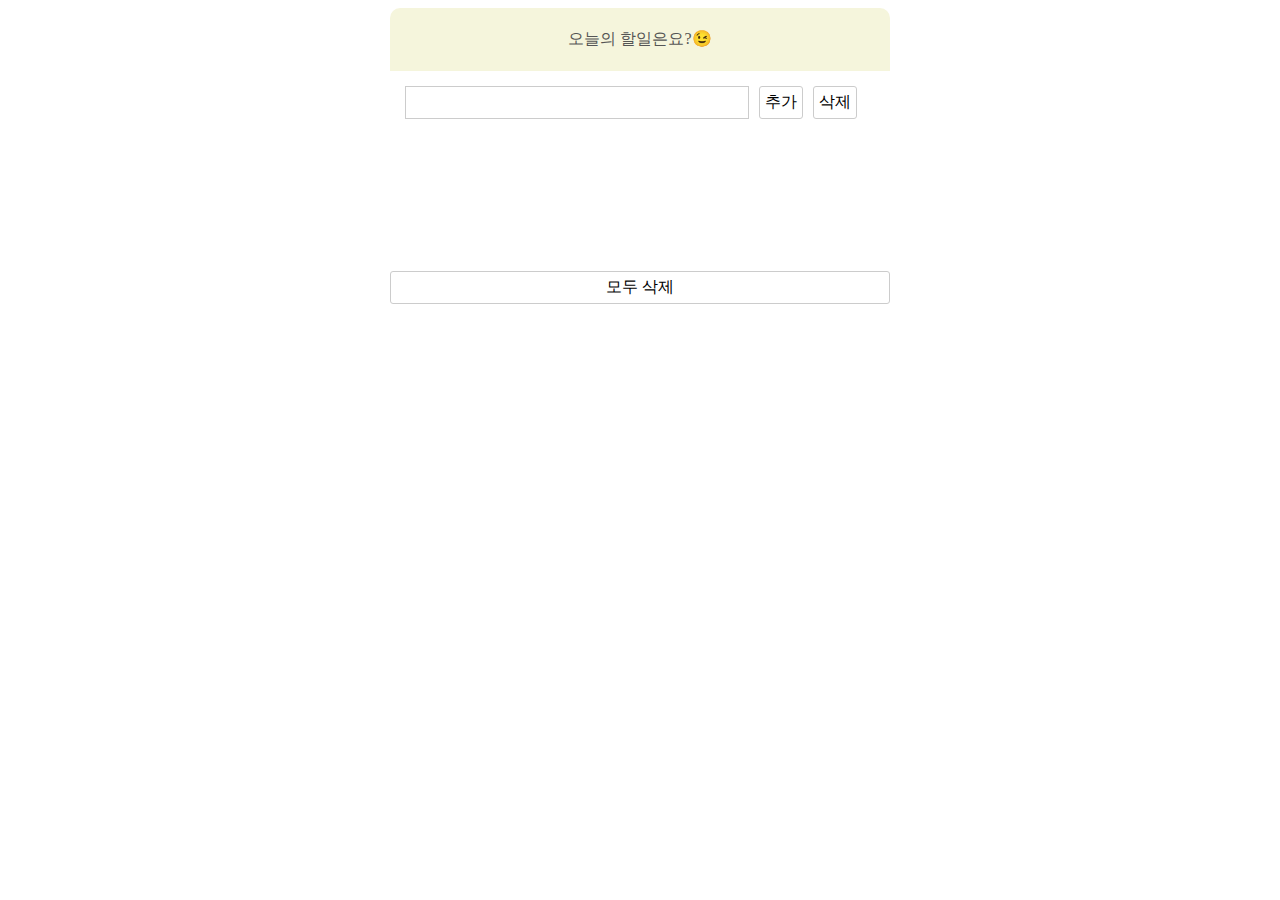
==== index.html @ e54efcfa "js 추가" ====
<!DOCTYPE html>
<html lang="en">
<head>
    <meta charset="UTF-8">
    <meta http-equiv="X-UA-Compatible" content="IE=edge">
    <meta name="viewport" content="width=device-width, initial-scale=1.0">
    <title>할일목록</title>
    <link rel="stylesheet" href="style.css">
    <script src="script.js"></script>

    
</head>
<body>
    <div class="wrap">
        <header>
            <p>오늘의 할일은요?😉</p> 
        </header>
        <div class="section">
           <div class="s1">
                <input type="text"> 
                    <div class="btnBox">
                        <div class="btn">추가</div>
                        <div class="btn">삭제</div>
                    </div>
                   
            </div>
        </div>
        
        <footer><div class="btn">모두 삭제</div></footer>
    </div>
    
    
</body>
</html>
---- style.css ----
.wrap{width:500px; margin:0 auto;}
header{background : #f5f5dc; padding:5px 0; border-radius: 10px 10px 0 0;}
header > p{color:#555; text-align: center;}

.section{padding:15px;  box-sizing: border-box; height:200px; }
.section .s1, .btnBox {display: flex;}
.section .s1 input{width:72%; border:1px solid #ccc;}

.btn{border:1px solid #ccc; border-radius: 3px; padding:5px; text-align: center;}
.btn:hover{background: #f5f5dc; border: 1px solid #f5f5dc;}
.btnBox>div:first-child{margin: 0 10px;}
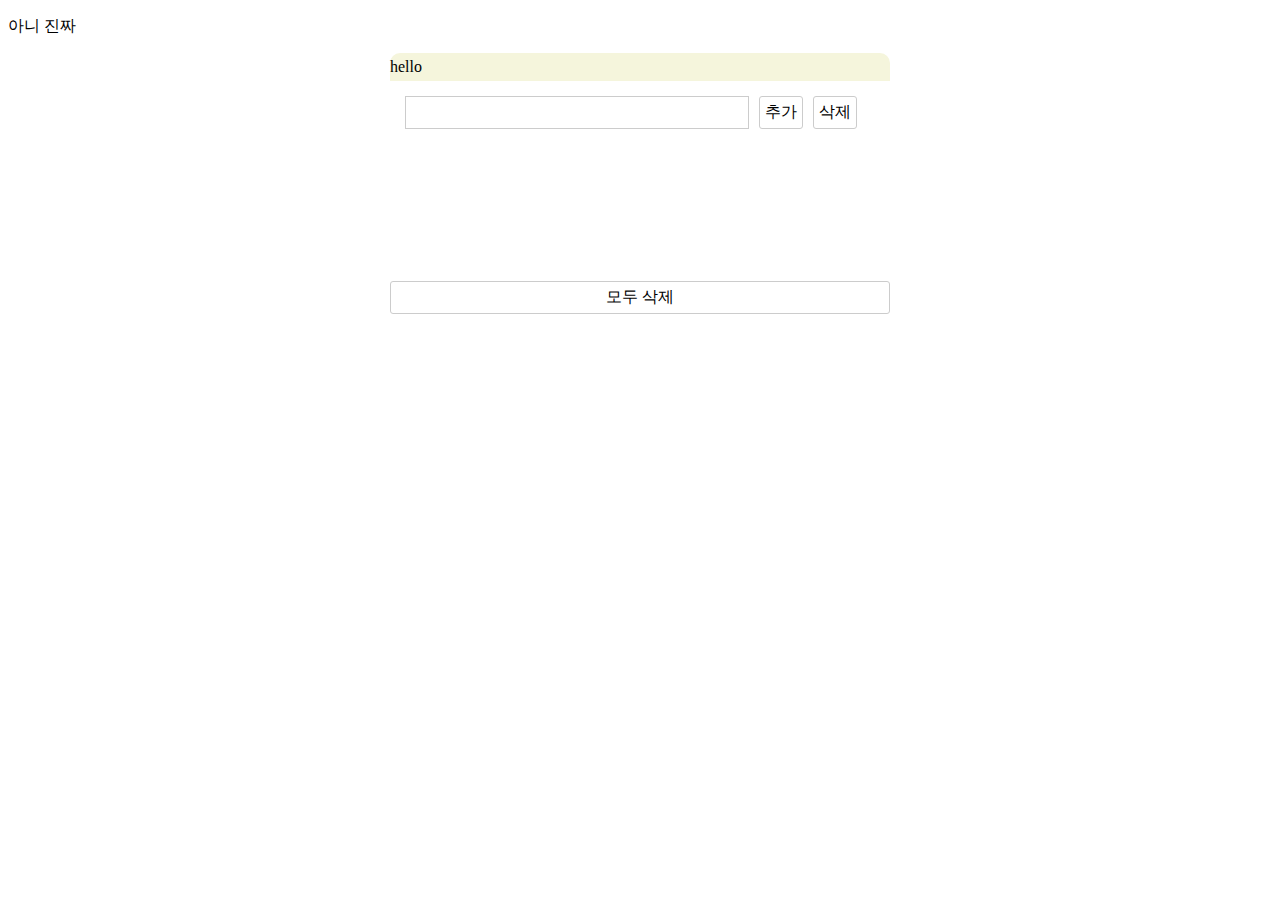
==== commit a24d9c71: "#3.1 html in javascript 수업 듣는 중" ====
--- a/index.html
+++ b/index.html
@@ -6,14 +6,14 @@
     <meta name="viewport" content="width=device-width, initial-scale=1.0">
     <title>할일목록</title>
     <link rel="stylesheet" href="style.css">
-    <script src="script.js"></script>
-
-    
+   
 </head>
 <body>
+    <p id="appjs">오늘의 할일은요?</p> 
     <div class="wrap">
         <header>
-            <p>오늘의 할일은요?😉</p> 
+            hello
+           
         </header>
         <div class="section">
            <div class="s1">
@@ -31,4 +31,7 @@
     
     
 </body>
+<script src="script.js"></script>
+<script src="returns.js"></script>
+<script src="app.js"></script>
 </html>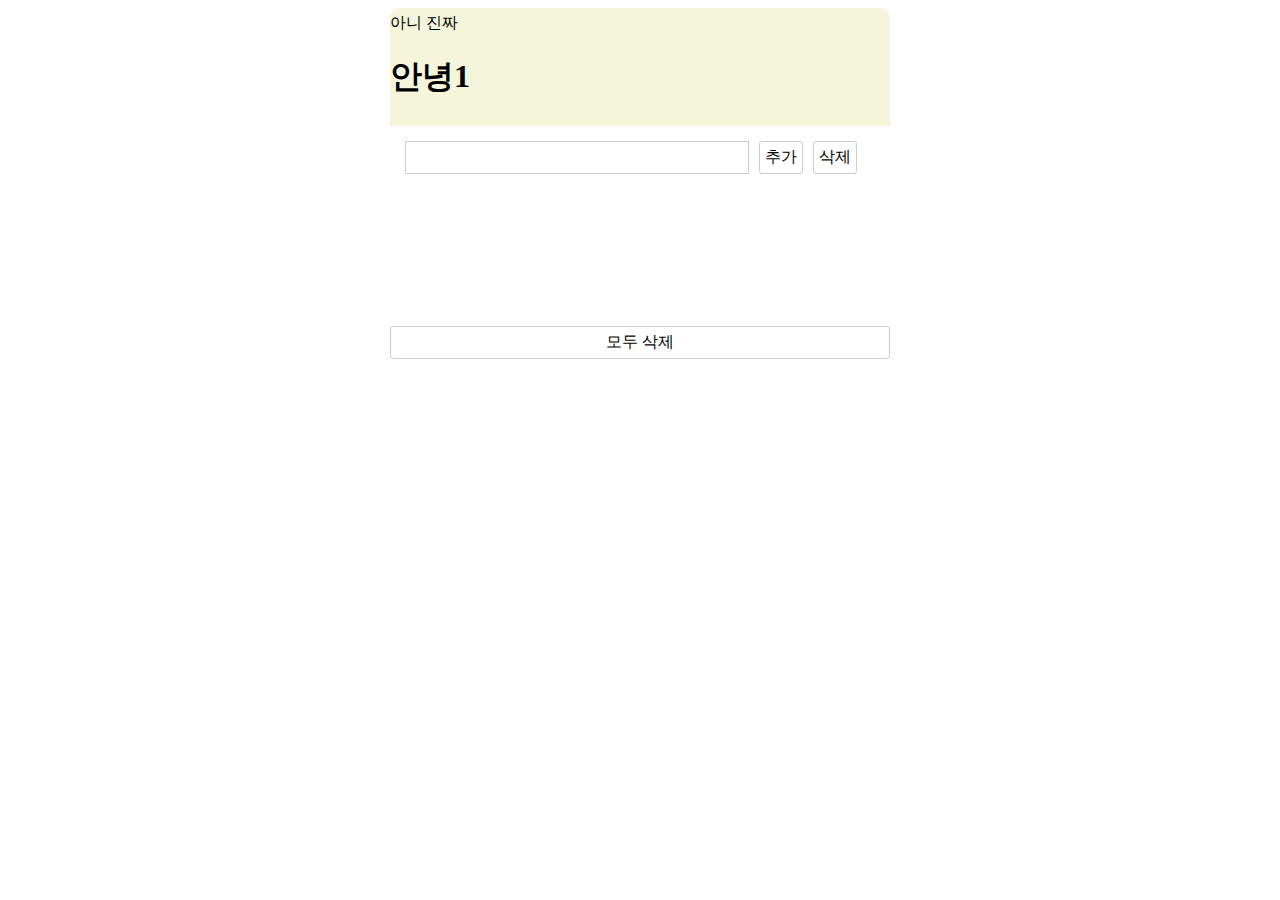
==== commit 35bfb836: "app.js 함수명의 위치를 바꾸는것과, addEventListener 선택자에서 null값을 불러올때--- html에서 태그가 div인지 확인해  볼 것," ====
--- a/index.html
+++ b/index.html
@@ -9,10 +9,13 @@
    
 </head>
 <body>
-    <p id="appjs">오늘의 할일은요?</p> 
+    
     <div class="wrap">
         <header>
-            hello
+            <div id="appjs" class="title">오늘의 할일은요?</div> 
+            <div class="hello">
+                <h1>안녕1</h1>
+            </div>
            
         </header>
         <div class="section">
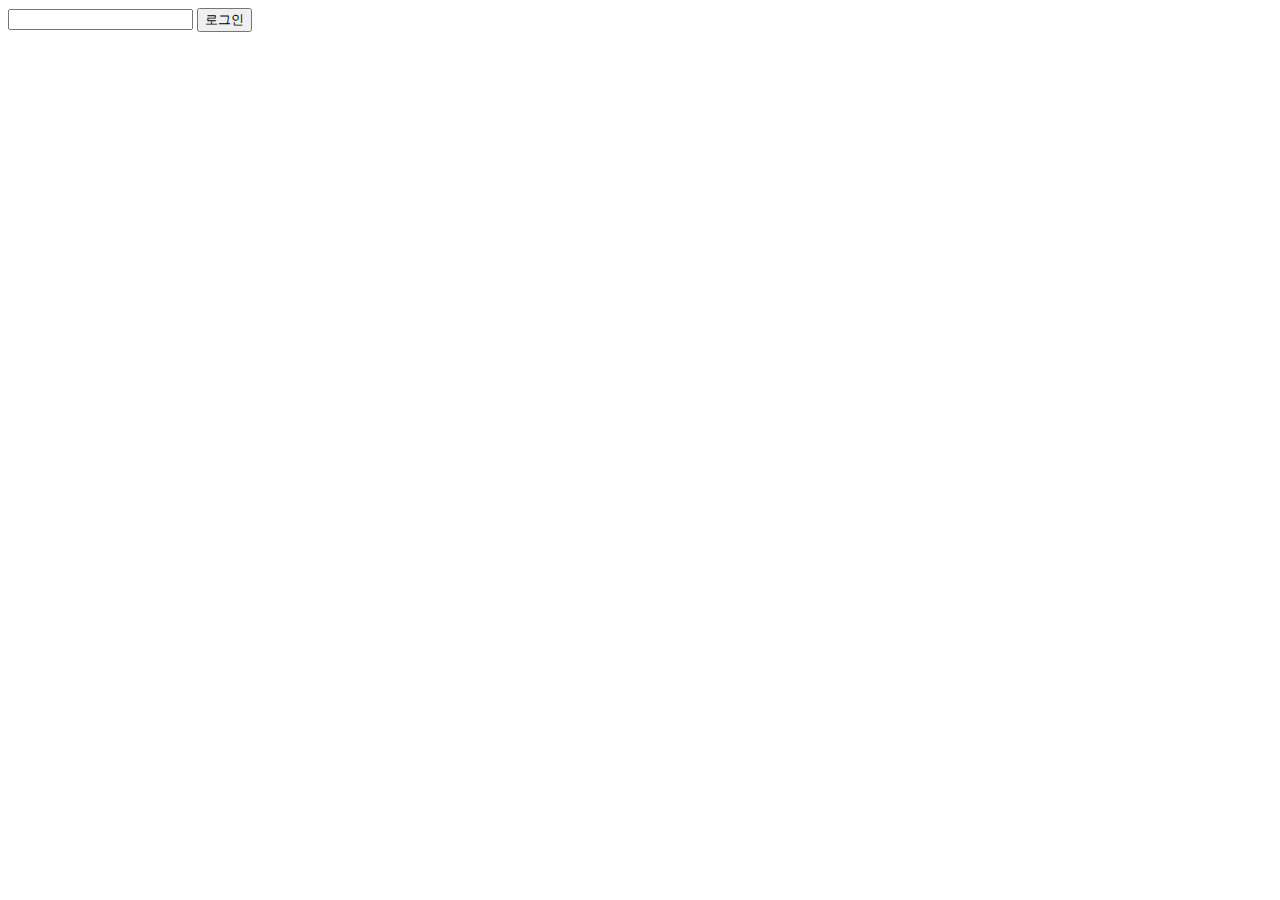
==== commit f08689d8: "html : 로그인 화면 창 js : input:text의 value값을 localstorage 에 저장 및 불러오기 , submit 이벤트 처리" ====
--- a/index.html
+++ b/index.html
@@ -4,37 +4,19 @@
     <meta charset="UTF-8">
     <meta http-equiv="X-UA-Compatible" content="IE=edge">
     <meta name="viewport" content="width=device-width, initial-scale=1.0">
-    <title>할일목록</title>
+    <title>Momentum app</title>
     <link rel="stylesheet" href="style.css">
    
 </head>
 <body>
-    
-    <div class="wrap">
-        <header>
-            <div id="appjs" class="title">오늘의 할일은요?</div> 
-            <div class="hello">
-                <h1>안녕1</h1>
-            </div>
-           
-        </header>
-        <div class="section">
-           <div class="s1">
-                <input type="text"> 
-                    <div class="btnBox">
-                        <div class="btn">추가</div>
-                        <div class="btn">삭제</div>
-                    </div>
-                   
-            </div>
-        </div>
-        
-        <footer><div class="btn">모두 삭제</div></footer>
-    </div>
+    <form id="loginForm" class="hidden">
+       <input type="text" value="">
+      <input type="submit" value="로그인">
+    </form>
+    <h1 id="greeting" class="hidden"></h1>
     
     
 </body>
-<script src="script.js"></script>
-<script src="returns.js"></script>
+
 <script src="app.js"></script>
 </html>--- a/style.css
+++ b/style.css
@@ -1,12 +1 @@
-
-.wrap{width:500px; margin:0 auto;}
-header{background : #f5f5dc; padding:5px 0; border-radius: 10px 10px 0 0;}
-header > p{color:#555; text-align: center;}
-
-.section{padding:15px;  box-sizing: border-box; height:200px; }
-.section .s1, .btnBox {display: flex;}
-.section .s1 input{width:72%; border:1px solid #ccc;}
-
-.btn{border:1px solid #ccc; border-radius: 3px; padding:5px; text-align: center;}
-.btn:hover{background: #f5f5dc; border: 1px solid #f5f5dc;}
-.btnBox>div:first-child{margin: 0 10px;}+.hidden{ display: none;}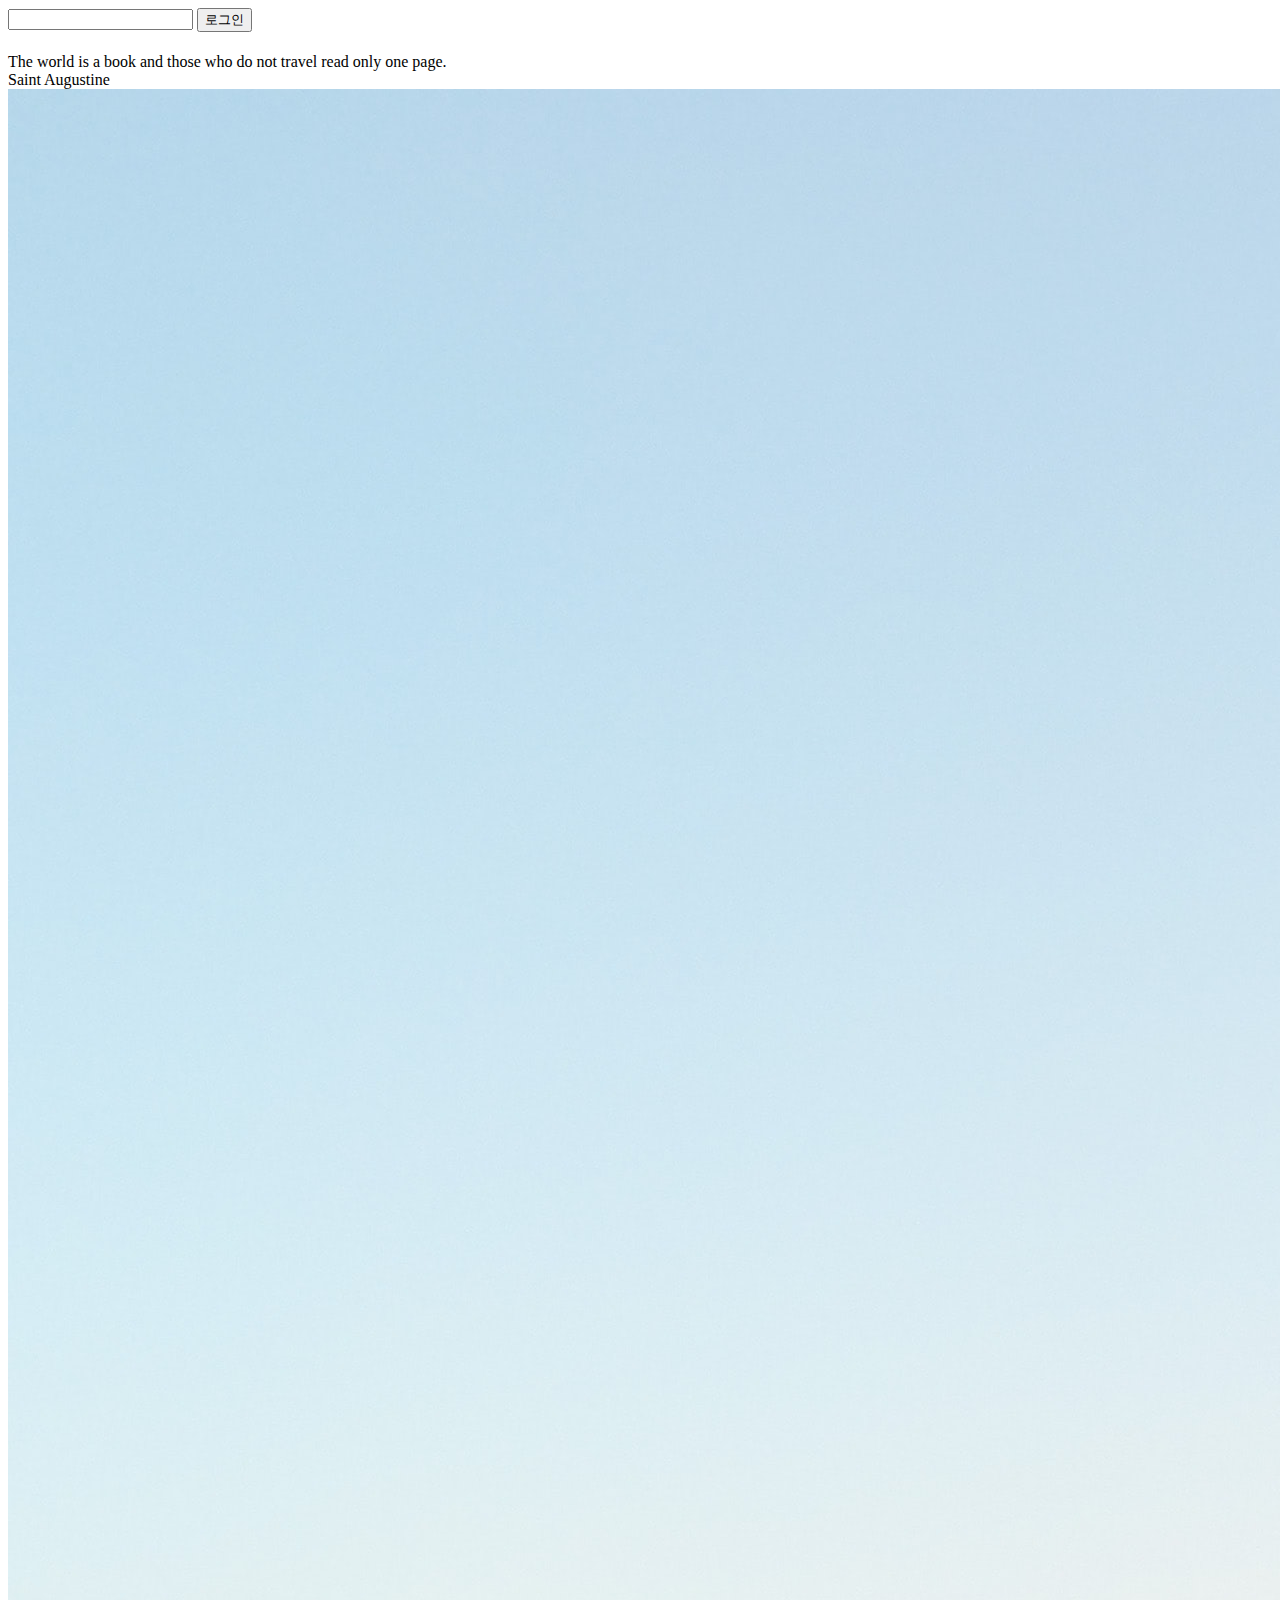
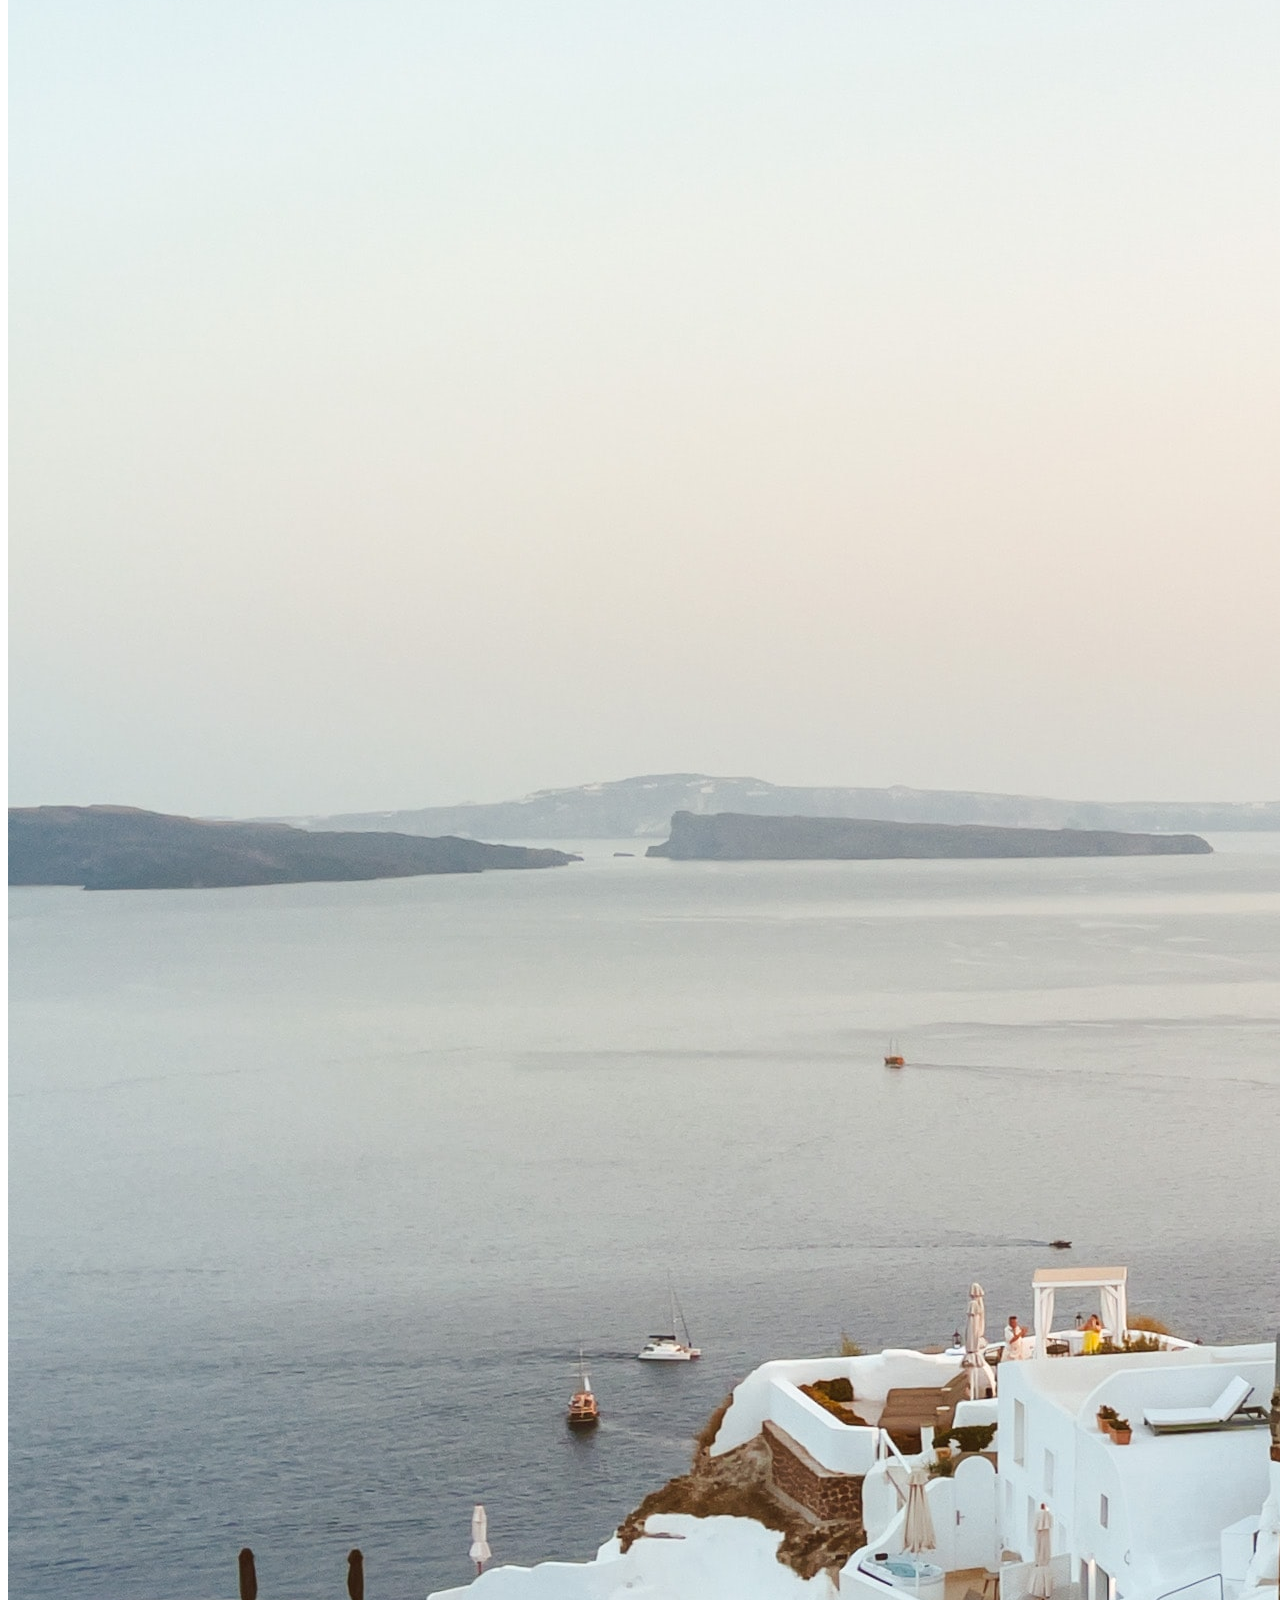
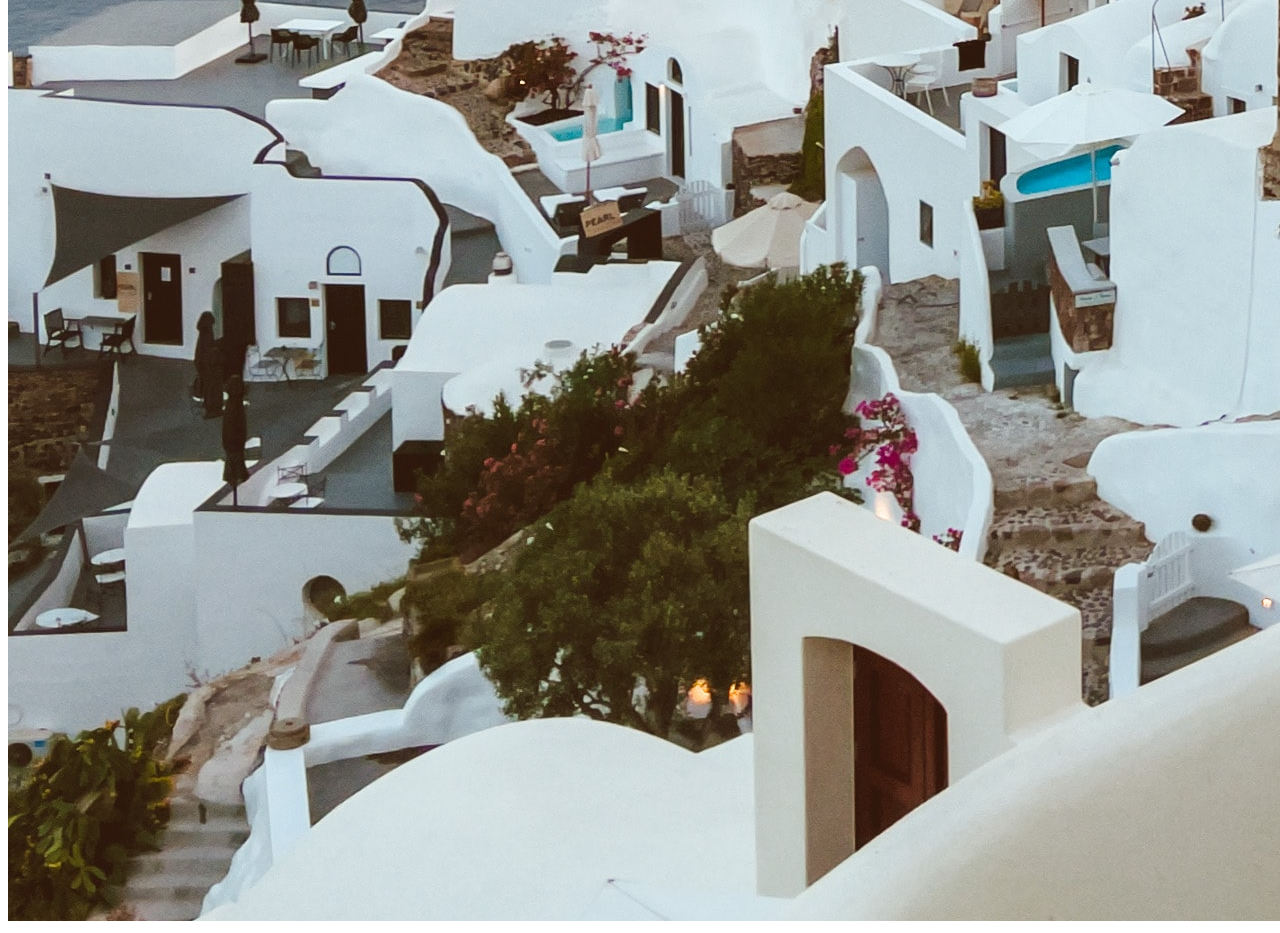
==== commit 4460b905: "정수의 랜덤 숫자 뽑기 Math.floor(Math.random())" ====
--- a/index.html
+++ b/index.html
@@ -1,22 +1,34 @@
 <!DOCTYPE html>
 <html lang="en">
+
 <head>
     <meta charset="UTF-8">
     <meta http-equiv="X-UA-Compatible" content="IE=edge">
     <meta name="viewport" content="width=device-width, initial-scale=1.0">
     <title>Momentum app</title>
-    <link rel="stylesheet" href="style.css">
-   
+    <link rel="stylesheet" href="css/style.css">
+
 </head>
+
 <body>
+    <div class="clock"></div>
     <form id="loginForm" class="hidden">
-       <input type="text" value="">
-      <input type="submit" value="로그인">
+        <input type="text" value="">
+        <input type="submit" value="로그인">
     </form>
     <h1 id="greeting" class="hidden"></h1>
-    
-    
+    <div id="quote">
+        <span></span><br>
+        <span></span>
+    </div>
+
+
+
+
 </body>
+<script src="js/clock.js"></script>
+<script src="js/gretting.js"></script>
+<script src="js/quotes.js"></script>
+<script src="js/bgimg.js"></script>
 
-<script src="app.js"></script>
 </html>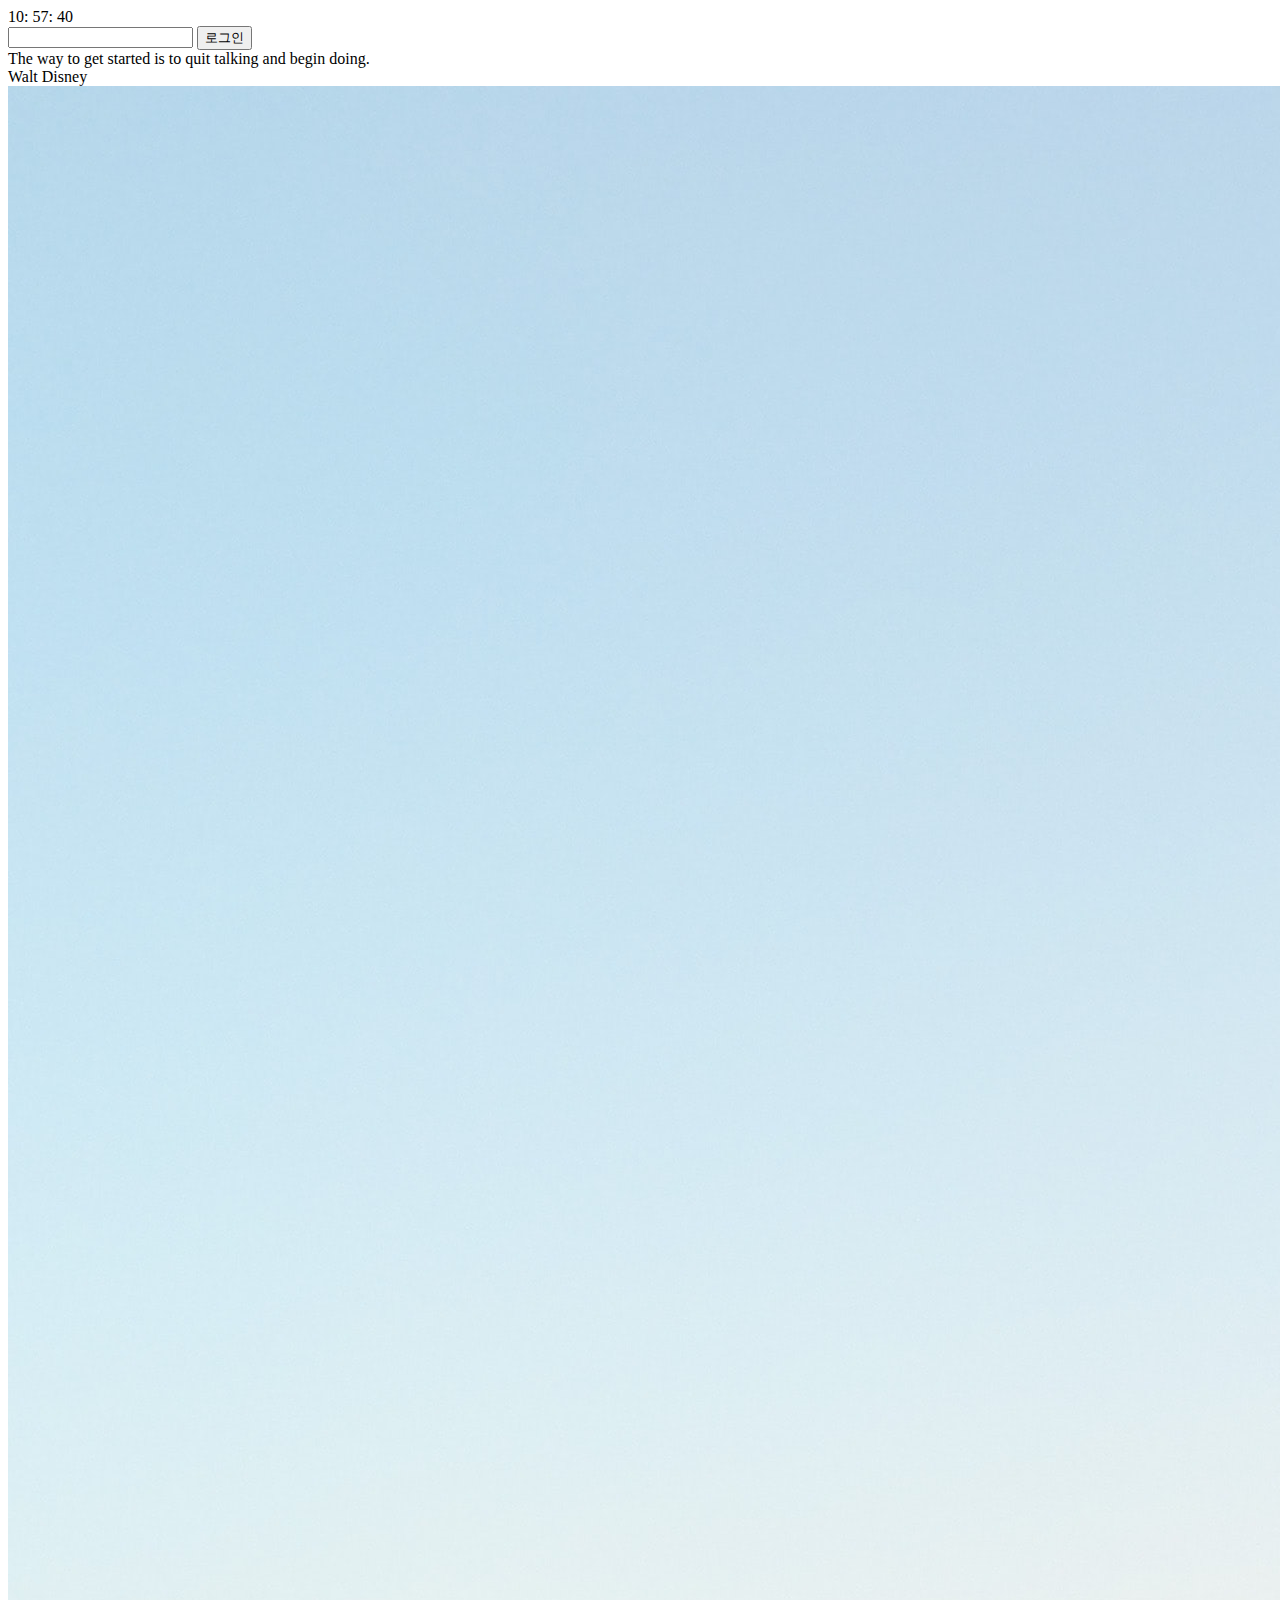
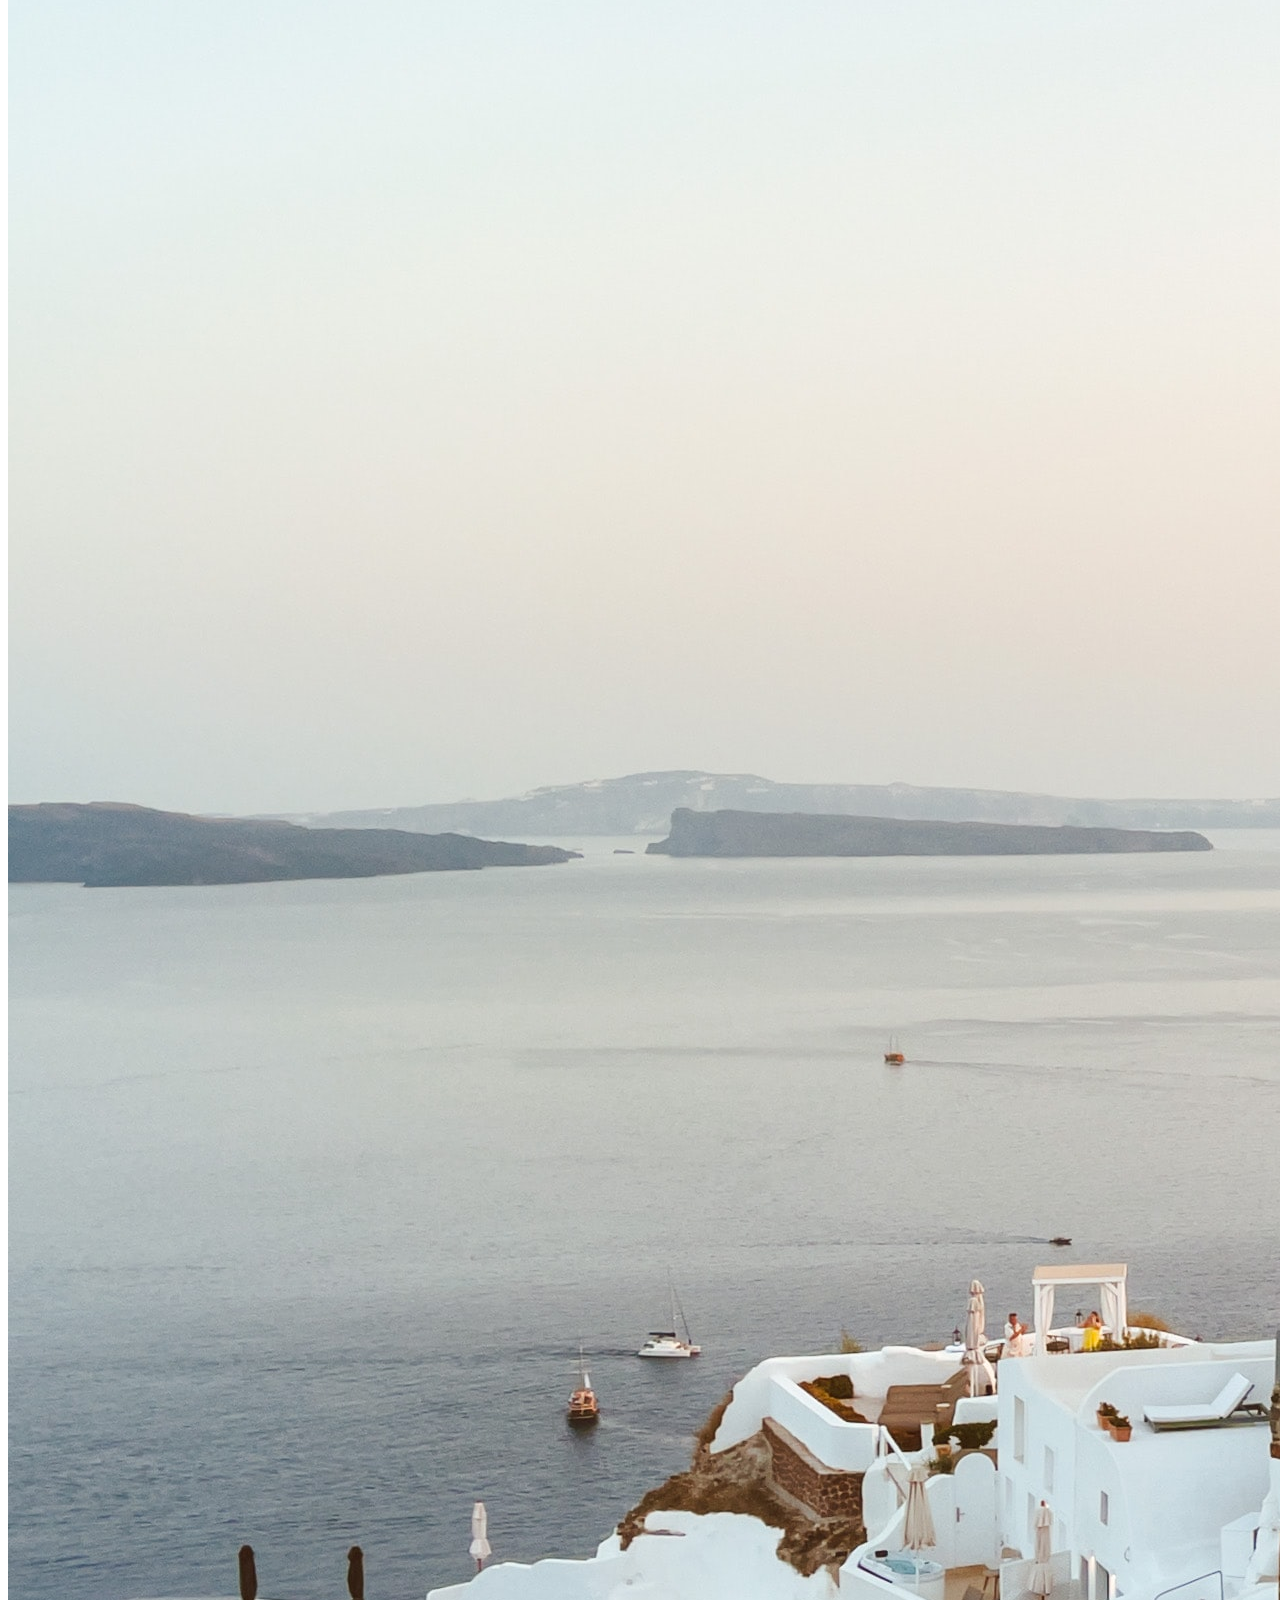
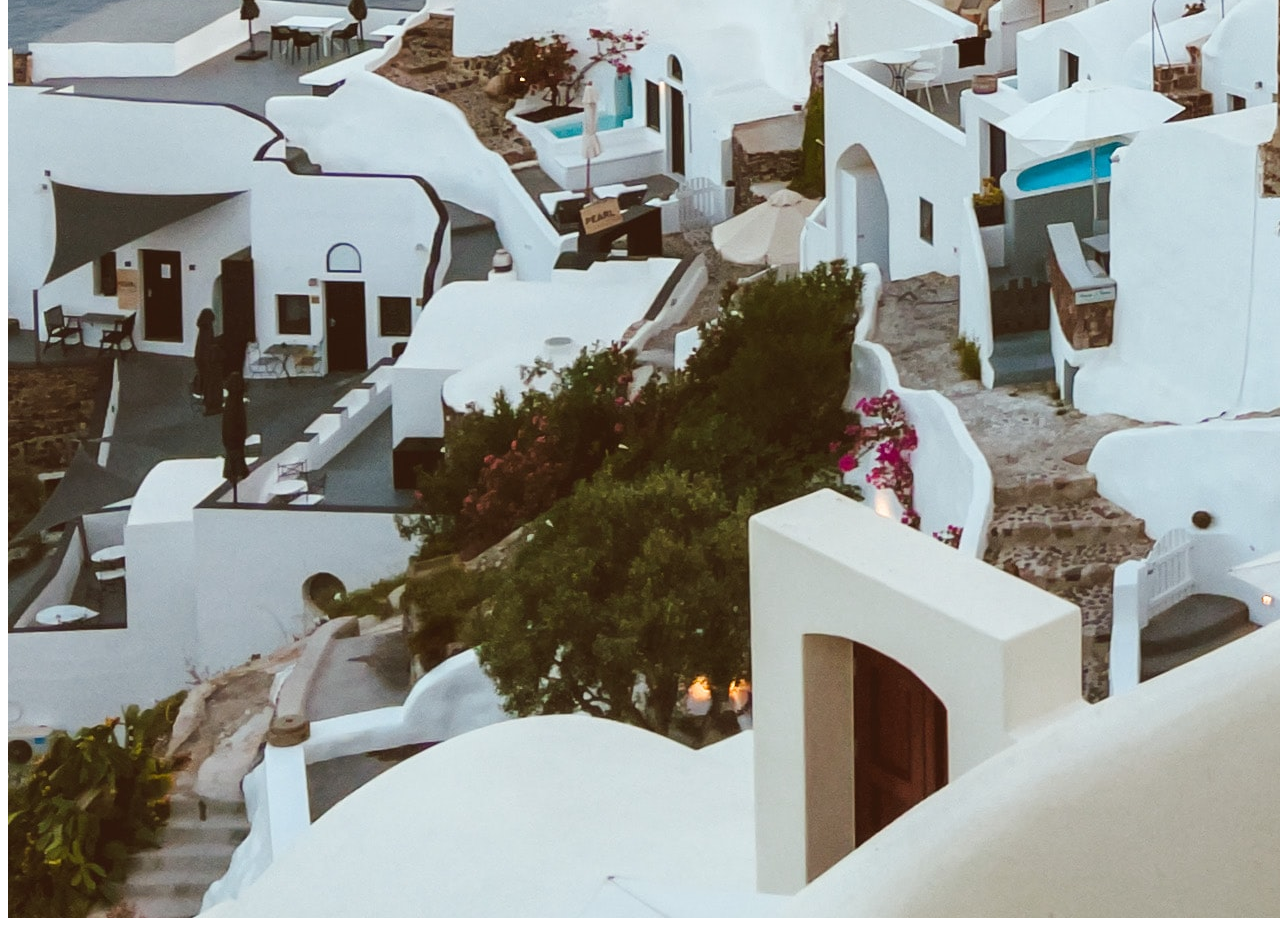
==== commit 191739b2: "마스터용 수정" ====
--- a/index.html
+++ b/index.html
@@ -30,5 +30,6 @@
 <script src="js/gretting.js"></script>
 <script src="js/quotes.js"></script>
 <script src="js/bgimg.js"></script>
+<script src="js.todo.js"></script>
 
 </html>--- a/css/style.css
+++ b/css/style.css
@@ -0,0 +1 @@
+.hidden{ display: none;}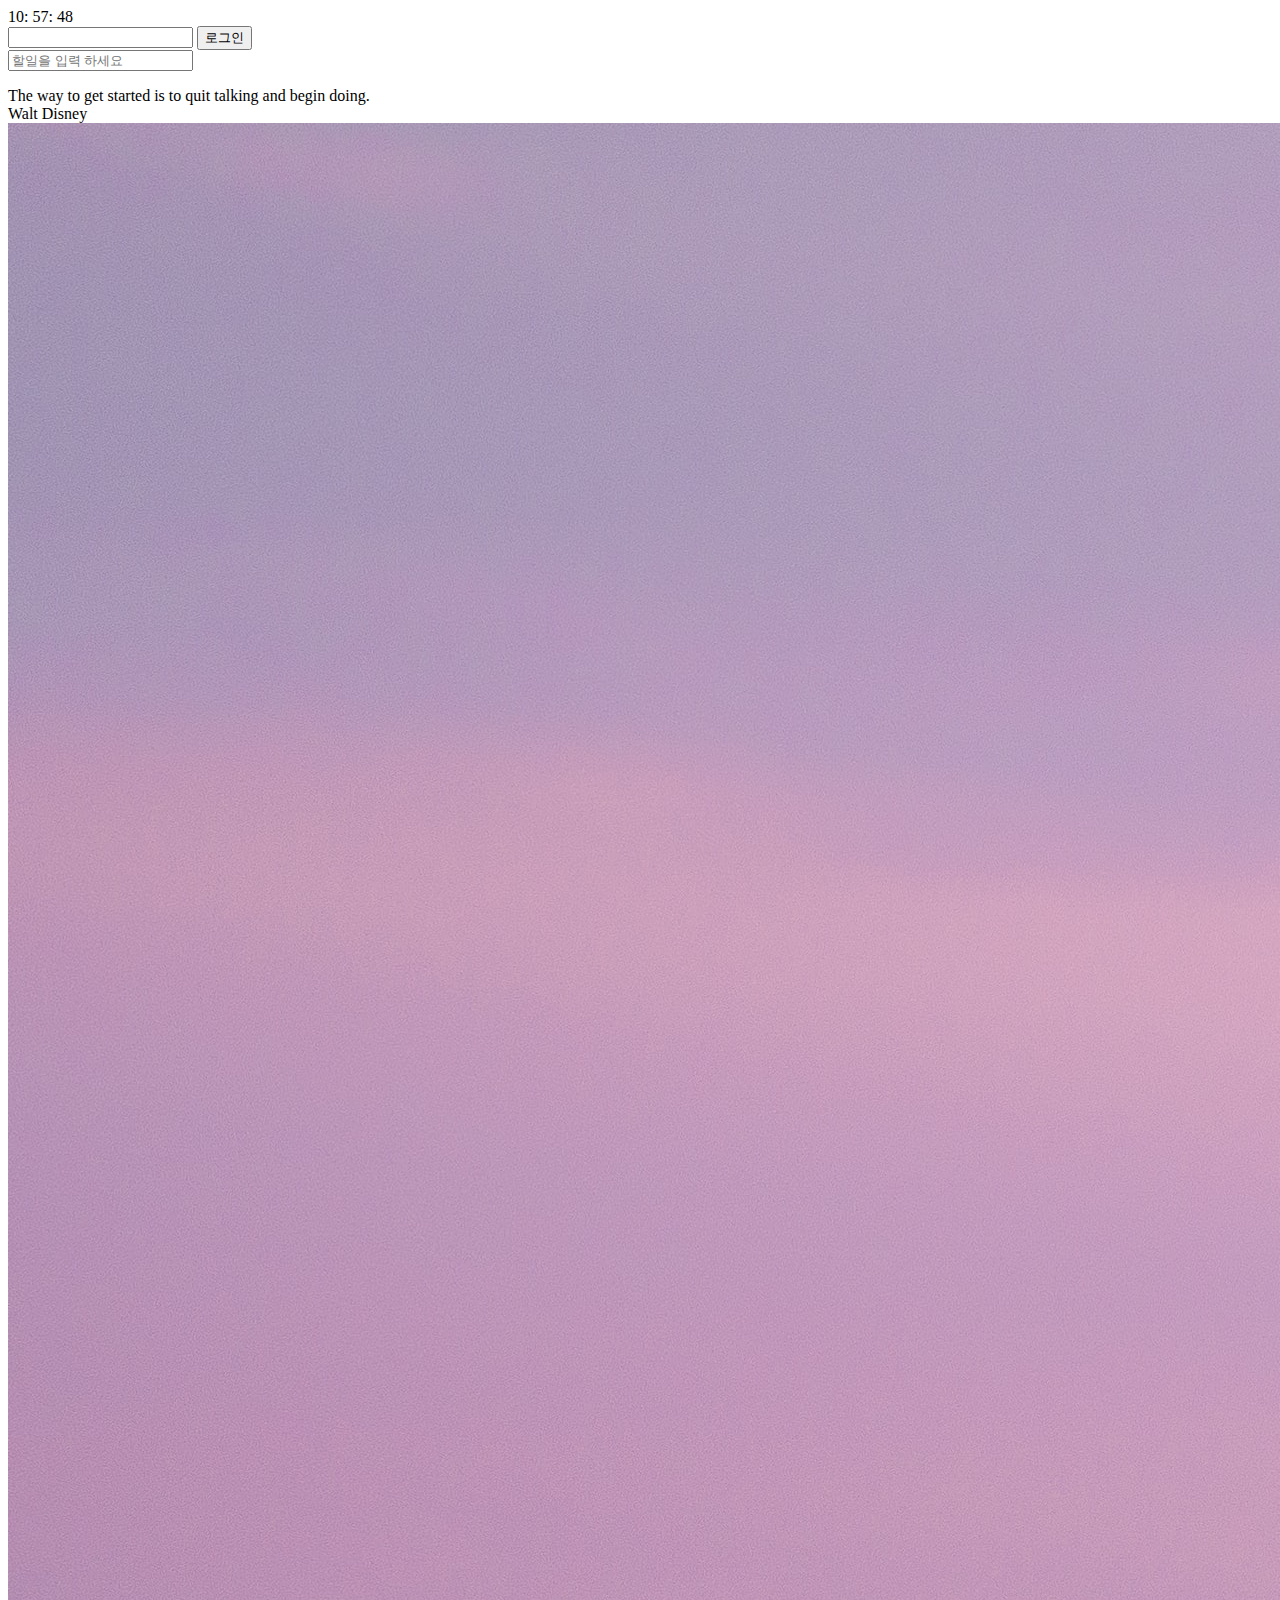
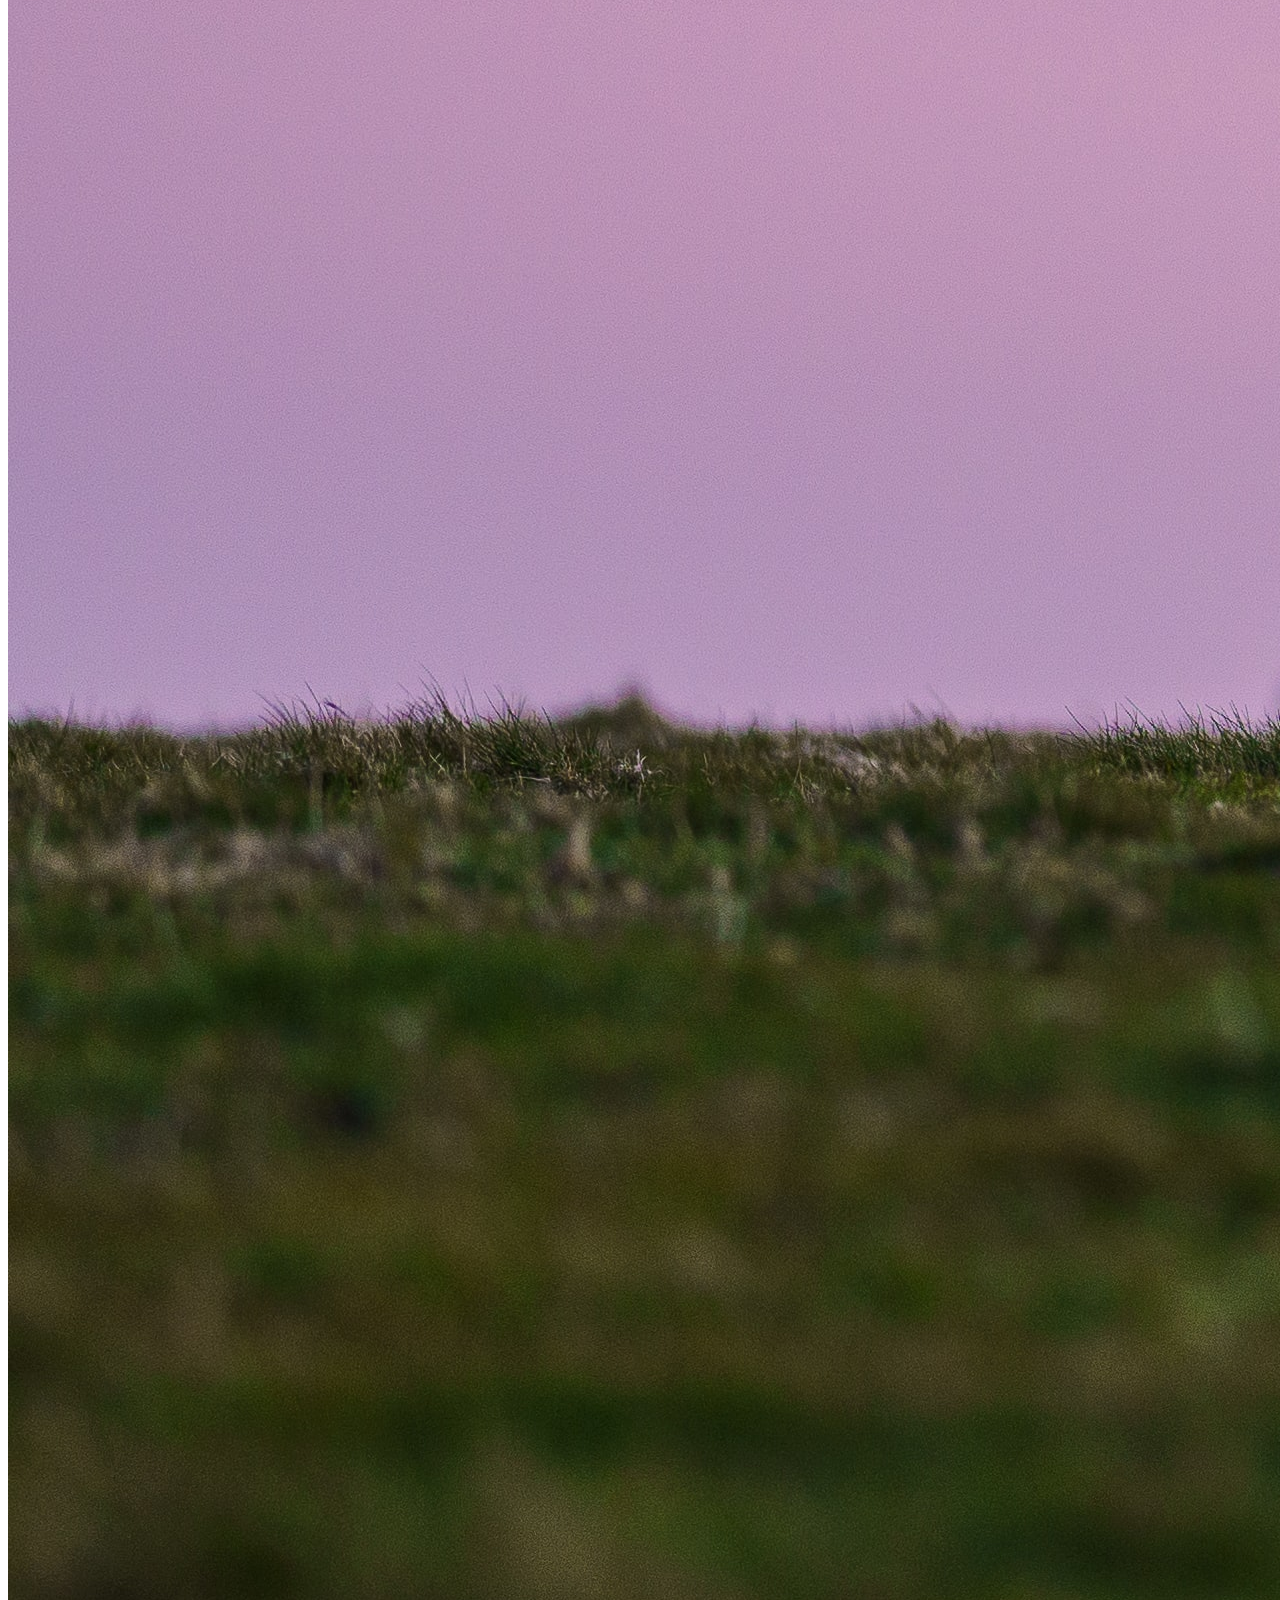
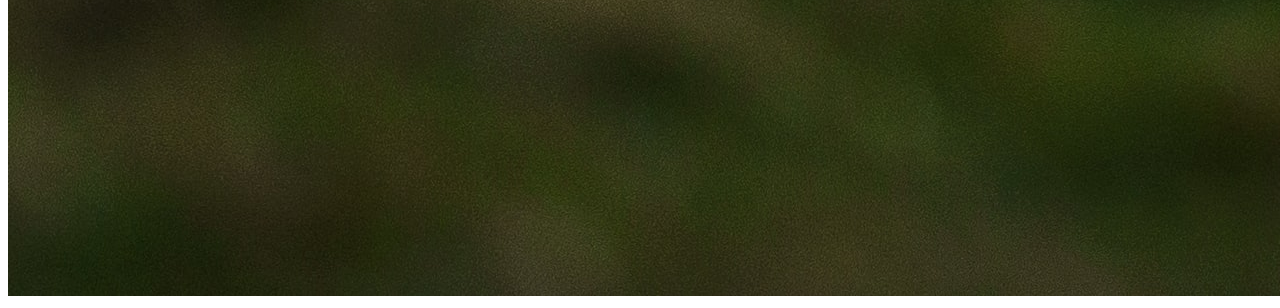
==== commit fa67af69: "삭제" ====
--- a/index.html
+++ b/index.html
@@ -16,6 +16,10 @@
         <input type="text" value="">
         <input type="submit" value="로그인">
     </form>
+    <form id="todo-form">
+        <input type="text" placeholder="할일을 입력 하세요" required/>
+    </form>
+    <ul id="todo-list"></ul>
     <h1 id="greeting" class="hidden"></h1>
     <div id="quote">
         <span></span><br>
@@ -25,11 +29,12 @@
 
 
 
+
 </body>
 <script src="js/clock.js"></script>
 <script src="js/gretting.js"></script>
 <script src="js/quotes.js"></script>
 <script src="js/bgimg.js"></script>
-<script src="js.todo.js"></script>
+<script src="js/todo.js"></script>
 
 </html>